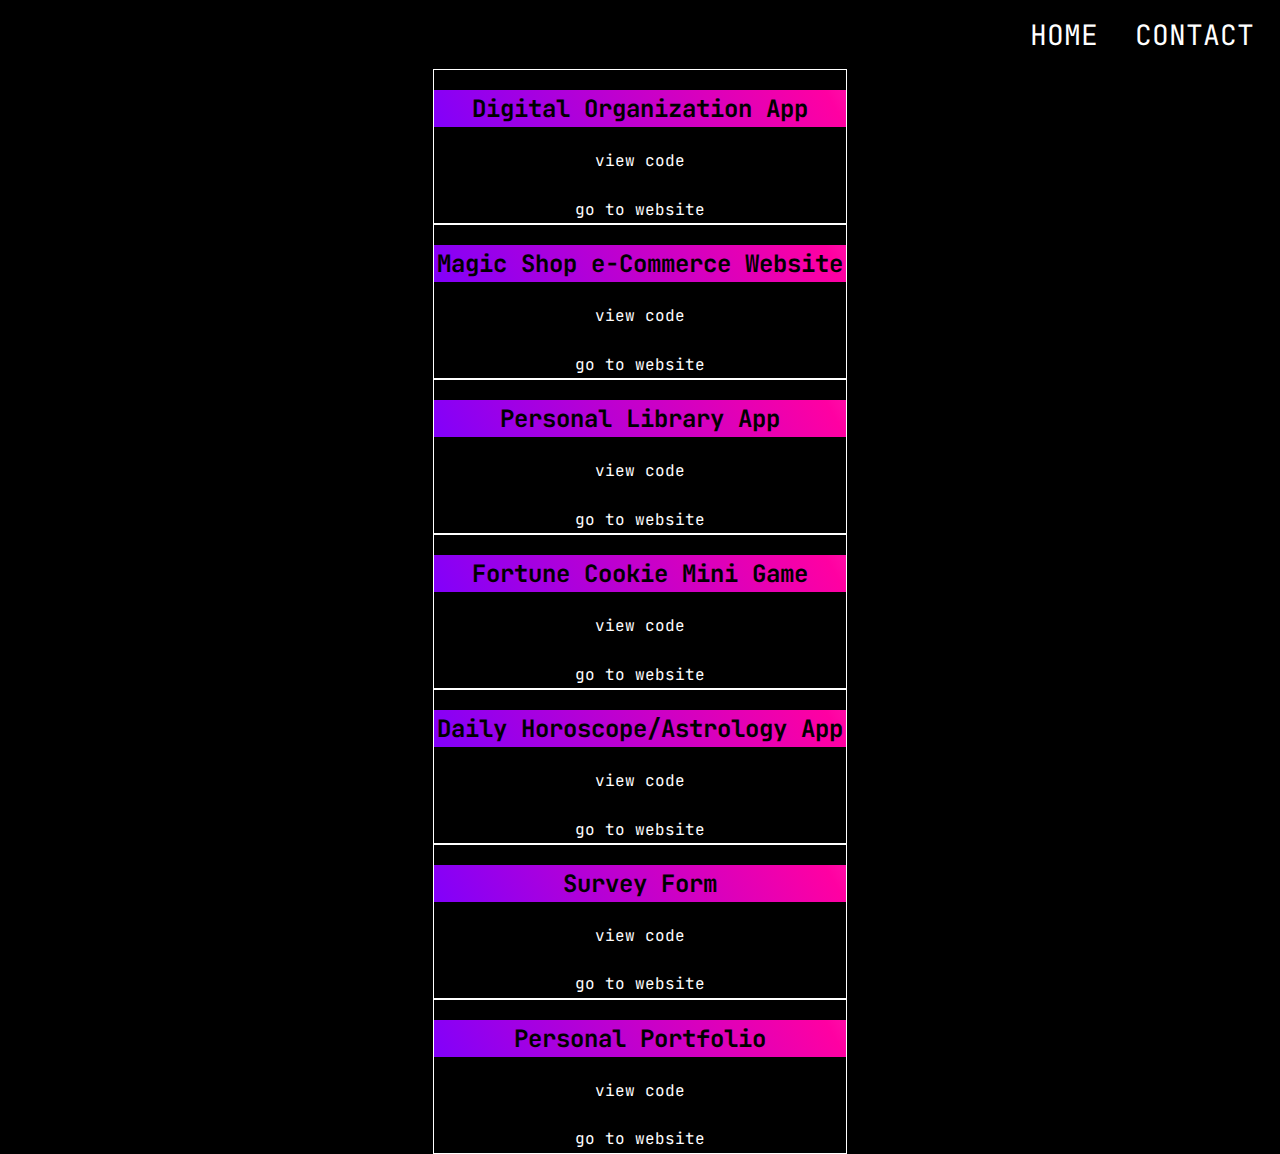
==== projects.html @ e911a7e1 "update on" ====
<!DOCTYPE html>
<html lang="en">
<head>
    <meta charset="UTF-8">
    <meta http-equiv="X-UA-Compatible" content="IE=edge">
    <meta name="viewport" content="width=device-width, initial-scale=1.0">
    <title>Portfolio</title>
    <link rel="stylesheet" href="styles.css"/>
    <link rel="preconnect" href="https://fonts.googleapis.com">
    <link rel="preconnect" href="https://fonts.gstatic.com" crossorigin>
    <link href="https://fonts.googleapis.com/css2?family=JetBrains+Mono:ital,wght@0,100;0,500;0,700;1,300&family=Righteous&display=swap" rel="stylesheet">

</head>
<body>
        <nav class="navbarprojects">
            <div><a href="./index.html" class="home">HOME</a>
            <a href ="./contact.html"  class="contact">CONTACT</a></div>
        </nav>
        <div class="projects ">
            
            <div id="gridItem">
                <h2 class="gradient-border heading">Digital Organization App</h2>
                    <a href="https://github.com/hakuthewizard/react-organization-app">view code</a><br>
                    <a href="https://react-organization-app.vercel.app/">go to website</a>
        </div>
             <div id="gridItem">
                <h2 class="gradient-border heading">Magic Shop e-Commerce Website
</h2>
                    <a href="https://github.com/hakuthewizard/MagicShop-ECommerceWebsite-React-App">view code</a><br>
                    <a href="https://magic-shop-e-commerce-website-react-app.vercel.app/">go to website</a>
        </div>
       
            <div id="gridItem">
                <h2 class="gradient-border heading">Personal Library App</h2>
                    <a href="https://github.com/hakuthewizard/personal-library-app">view code</a><br>
                    <a href="https://personal-library-webapp.vercel.app/">go to website</a>
        </div>
    
        <div id="gridItem">
            <h2 class="gradient-border heading">Fortune Cookie Mini Game</h2>
                <a href="https://github.com/hakuthewizard/fortune-cookie--mini-game-">view code</a><br>
                <a href="https://fortune-cookie-mini-game.vercel.app/">go to website</a>
        
    </div>
    <div id="gridItem">
        <h2 class="gradient-border heading">Daily Horoscope/Astrology App</h2>
            <a href="https://github.com/hakuthewizard/Daily-Horoscope-Astrology-React-App">view code</a><br>
            <a href="https://daily-horoscope-astrology-react-app.vercel.app/">go to website</a>
</div>
        
    <div id="gridItem">
        <h2 class="gradient-border heading">Survey Form</h2>
            <a href="https://github.com/hakuthewizard/healthy-habits-survey-form">view code</a><br>
            <a href="https://healthy-habits-survey-form.vercel.app/">go to website</a>
    
</div>
        
        <div id="gridItem">
            <h2 class="gradient-border heading">Personal Portfolio</h2>
                <a href="https://github.com/hakuthewizard/personal-portfolio">view code</a><br>
                <a href="https://personal-portfolio-hakuthewizard.vercel.app/">go to website</a>
    </div>
    </div>
    <div class="footer"></div>
    
    <script src="app.js"></script>
</body>
</html>
---- styles.css ----
html {
    box-sizing: border-box;
}
body {
    background-color: black;
    margin:0;
    color:white;
    font-family: 'JetBrains Mono', monospace;
    
}
.container {
    display: grid;
    max-width:100vw;
    height: 100vh;
    grid-template-areas: "nav nav nav"
    "about image image"
    "intro intro intro"
    "social social projects"
    "foot foot foot";
    grid-template-rows: 15% 30% 15% 30% 10%;
    row-gap: 1px;
    column-gap: 1px;

}
.container > .navbar {
grid-area: nav;
font-size: 28px;
justify-content: flex-end;
align-items: space-around;
margin-right: 32px;
padding: 16px;
display:grid;
}
.home:hover {
    color:rgb(255, 0, 162);
    border: 2px solid rgb(255, 0, 162);
}
.contact:hover {
    color:rgb(255, 0, 162);
    border: 2px solid rgb(255, 0, 162);
}

.container > .about {
    grid-area: "about";
    justify-content:baseline;
    align-items:center;
    font-size: 3rem;
    display:grid;
    max-height: 25vw;
    padding:0.3rem;
    transform: rotate(270deg);
    color:rgb(255, 255, 255);
    background-color: black;
    box-shadow: -0.2rem -0.5rem rgb(123, 0, 255);
    border:1px solid #fff;
}


.home, .contact {
    padding:10px;
}



.container > .picture {
    grid-area: image;
    display:grid;
    justify-content: flex-start;
}
.beyza {
    border: 2px solid rgb(255, 255, 255);
    border-radius: 50%;
    
}
.container > .introduction {
    grid-area: intro;
    justify-content: center;
    align-items: center;
    font-size: 1.5rem;
    margin-bottom:0.5rem;
    display:grid;
    color: rgb(0, 0, 0);
    border: 2px solid rgb(190, 129, 255);
}
.container > .social-media {
    display:grid;
    justify-content:flex-start;
    align-items:flex-end;
    max-height: 50vh;
    margin: 1rem 1rem 0 0;
    width:3rem;
    font-size: 2rem;
    background-color: rgb(0, 0, 0);
    box-shadow: 0.5rem 0.5rem rgb(123, 0, 255);

}
.projects-tab {
    grid-area: projects;
    align-items: center;
   
    font-size: 3rem;
    margin: 1rem;
    margin-top:0;
    display:grid;
    max-width: 100vw;
    padding:0.4rem;
    color:rgb(255, 255, 255);
    background-color: black;
    box-shadow: 0.2rem 0.5rem  rgb(123, 0, 255);
    transition: 0.1s all fade-in;
    border:1px solid #fff;
}
.border:hover
{
        box-shadow: -15px -15px rgb(255, 0, 162);
        background-color:rgb(255, 255, 255);
        color:black;
        font-size: 3rem;
        transition: 0.2s ease-out;    
}
.border1:hover {
    box-shadow: 20px 20px rgb(255, 0, 162);
    background-color:rgb(255, 255, 255);
    font-size: 3rem;
    transition: 0.2s ease-out;    
    color:black;
}

a {
    all: unset;
    cursor: pointer;
}

.social:hover {
    color:rgb(255, 0, 162);
}
.navbarprojects {
    font-size: 28px;
    padding: 16px;
    display:flex;
    justify-content: flex-end;
    background-color:rgb(0, 0, 0);
    color:rgb(255, 255, 255);

    }
.projects {
    display: grid;
    align-items:center;
    justify-content:space-around;
    text-align:center;
    width:100vw;
    min-height:100vh;
    background: black;
    color:rgb(255, 255, 255);

}
.projects > #gridItem {
    border:0.1px solid rgb(255, 255, 255);
}
 .projects > #gridItem > a:hover {
    color: rgb(0, 0, 0);
    background:rgb(255, 255, 255);
    
}
.aboutMe {
    display: flex;
    margin: 0 auto;
    margin-top:15%;
    max-height: 50vh;
    font-size: 1.5rem;
    position: absolute;
    color:rgb(255, 255, 255);
    border: 5px solid rgb(255, 0, 162);
    padding: 1rem;
    margin-left: 0.5rem;
    margin-right: 0.5rem;
    z-index: -1;
}
.aboutMe p {
    justify-self: center;
}
.container > .contactMe {
    display: grid;
    justify-content: center;
    align-items: center;
    font-size: 20px;
    width:100vw;
    height: 70vh;
    text-align: center;
    margin: 0 auto;
}
.contactName, .contactMail {
    all: unset;
    color:rgb(123, 0, 255);
    border: 3px solid rgb(123, 0, 255);
    text-decoration: none;
    width: 300px;
    height: 50px;

}
.labels {
    margin: 2px;
    padding: 2px;
    color: rgb(255, 255, 255);
 
}
.textArea {
    all: unset;
    width: 300px;
    height: 100px;
    border: 3px solid rgb(255, 0, 162);
    color:rgb(123, 0, 255);
}

.contactButton {
    all: unset;
    width: 300px;
    height: 50px;
    color:rgb(123, 0, 255);
    font-size: 20px;
    cursor: pointer;
    border: 3px solid rgb(123, 0, 255);
}
.contactButton:hover {
    background: linear-gradient(rgb(255, 0, 162),rgb(123, 0, 255));
    color:white;
}
#gridItem > h2 {
    display: grid;
    font-size: 1.5rem;
    padding:0.2rem;
    justify-content: center;
}
#gridItem > a {
    display: grid;
    justify-content: center;
    align-items: center;
    padding:0.2rem;
}
.gradient-border {
      background: linear-gradient(
        60deg,
        rgb(123, 0, 255),
        rgb(255, 0, 162),
        rgb(255, 255, 255),
        rgb(123, 0, 255)
      );
      background-size: 300% 300%;
      background-position: 0 50%;
      border-radius: calc(2 * var(--border-width));
      animation: moveGradient 4s alternate infinite;
    }
  .social {
    margin:0.5rem;
  }
  
  @keyframes moveGradient {
    50% {
      background-position: 100% 50%;
    }
  }
 .home:hover, .contact:hover{
    color:rgb(255, 0, 162);
    border: 2px solid rgb(255, 0, 162);
  }
  .heading {
    color:black;
  }
  @media screen and (max-width: 768px) {
    .container > .about{
        font-size:2.5rem;
        align-self:center;
        margin:2rem;
        border:1px solid #fff;
    }
    .projects-tab {
       font-size:2.5rem;
       margin:2rem;
       margin-top:2rem;
       border:1px solid #fff;
       margin-right:1rem;
    }
    .projects-tab.border1:hover {
        box-shadow: 15px 15px rgb(255, 0, 162);
        background-color:rgb(255, 255, 255);
        color:black;
        font-size:2.5rem;
        
    }
  
  }
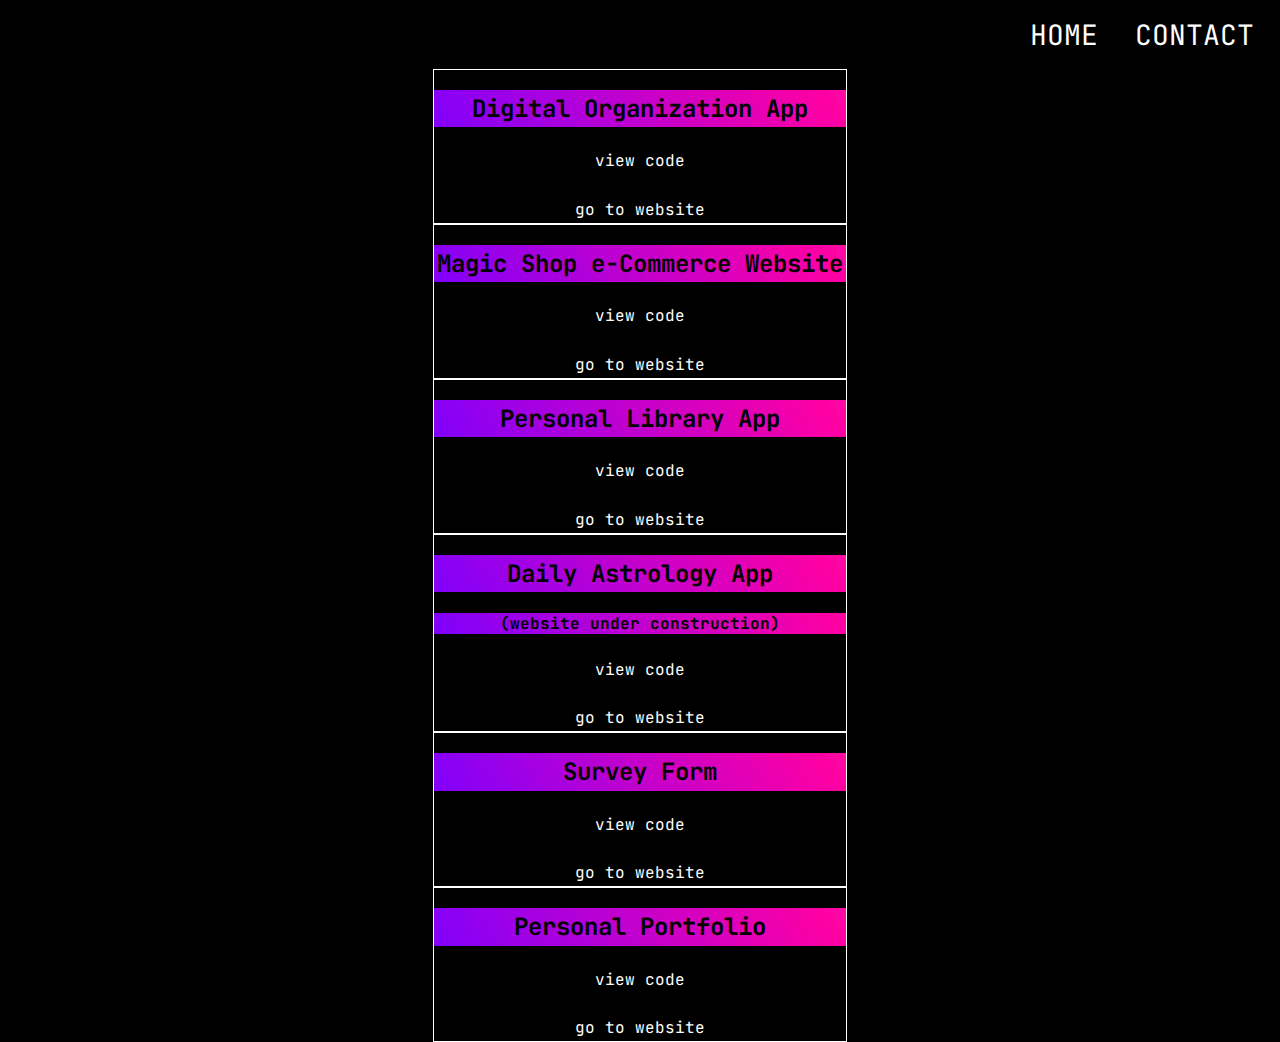
==== commit 7c0bf419: "update on projects" ====
--- a/projects.html
+++ b/projects.html
@@ -35,15 +35,8 @@
                     <a href="https://github.com/hakuthewizard/personal-library-app">view code</a><br>
                     <a href="https://personal-library-webapp.vercel.app/">go to website</a>
         </div>
-    
-        <div id="gridItem">
-            <h2 class="gradient-border heading">Fortune Cookie Mini Game</h2>
-                <a href="https://github.com/hakuthewizard/fortune-cookie--mini-game-">view code</a><br>
-                <a href="https://fortune-cookie-mini-game.vercel.app/">go to website</a>
-        
-    </div>
     <div id="gridItem">
-        <h2 class="gradient-border heading">Daily Horoscope/Astrology App</h2>
+        <h2 class="gradient-border heading">Daily Astrology App</h2>  <h4 class="gradient-border heading">(website under construction)</h4>
             <a href="https://github.com/hakuthewizard/Daily-Horoscope-Astrology-React-App">view code</a><br>
             <a href="https://daily-horoscope-astrology-react-app.vercel.app/">go to website</a>
 </div>
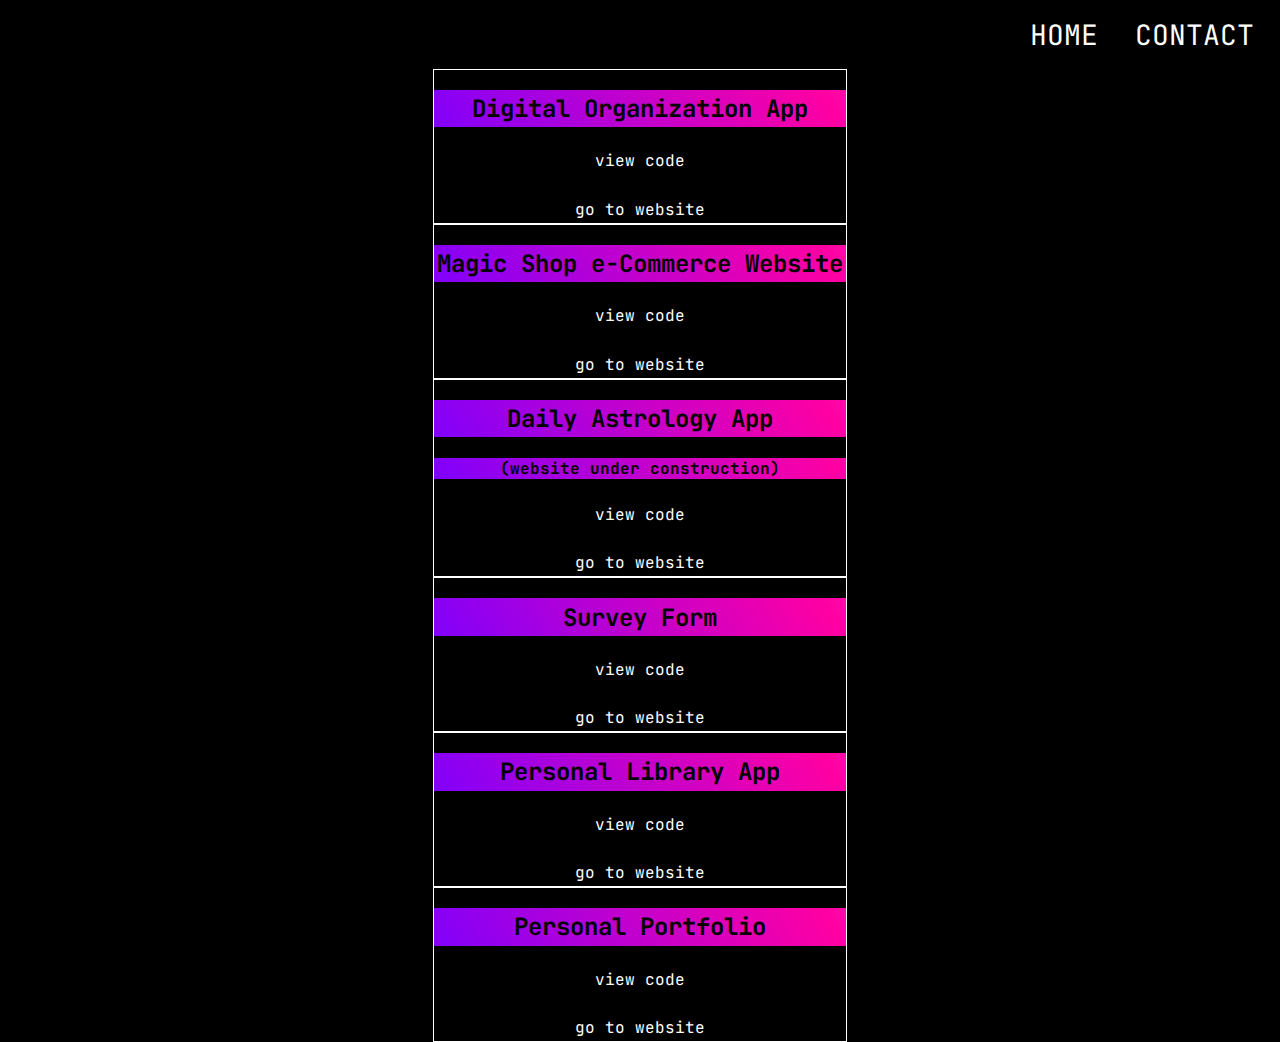
==== commit f70c1fe8: "update" ====
--- a/projects.html
+++ b/projects.html
@@ -30,23 +30,23 @@
                     <a href="https://magic-shop-e-commerce-website-react-app.vercel.app/">go to website</a>
         </div>
        
-            <div id="gridItem">
-                <h2 class="gradient-border heading">Personal Library App</h2>
-                    <a href="https://github.com/hakuthewizard/personal-library-app">view code</a><br>
-                    <a href="https://personal-library-webapp.vercel.app/">go to website</a>
-        </div>
     <div id="gridItem">
         <h2 class="gradient-border heading">Daily Astrology App</h2>  <h4 class="gradient-border heading">(website under construction)</h4>
             <a href="https://github.com/hakuthewizard/Daily-Horoscope-Astrology-React-App">view code</a><br>
             <a href="https://daily-horoscope-astrology-react-app.vercel.app/">go to website</a>
 </div>
-        
-    <div id="gridItem">
-        <h2 class="gradient-border heading">Survey Form</h2>
-            <a href="https://github.com/hakuthewizard/healthy-habits-survey-form">view code</a><br>
-            <a href="https://healthy-habits-survey-form.vercel.app/">go to website</a>
+<div id="gridItem">
+    <h2 class="gradient-border heading">Survey Form</h2>
+        <a href="https://github.com/hakuthewizard/healthy-habits-survey-form">view code</a><br>
+        <a href="https://healthy-habits-survey-form.vercel.app/">go to website</a>
+
+</div>
+<div id="gridItem">
+    <h2 class="gradient-border heading">Personal Library App</h2>
+        <a href="https://github.com/hakuthewizard/personal-library-app">view code</a><br>
+        <a href="https://personal-library-webapp.vercel.app/">go to website</a>
+</div>
     
-</div>
         
         <div id="gridItem">
             <h2 class="gradient-border heading">Personal Portfolio</h2>
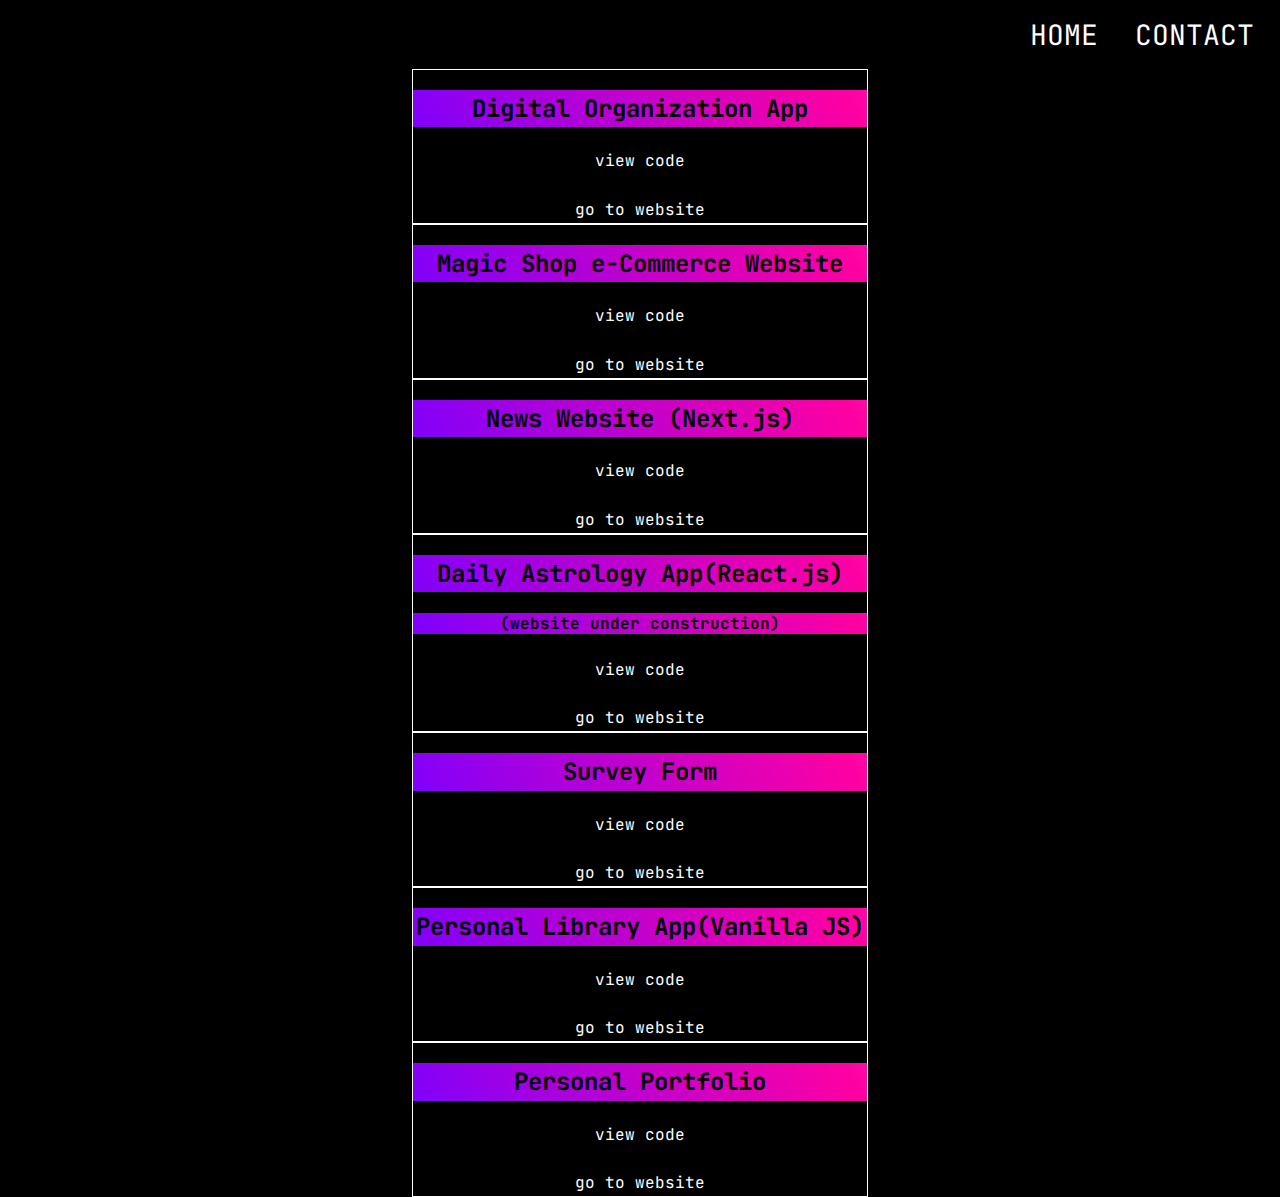
==== commit 721f8977: "added new project" ====
--- a/projects.html
+++ b/projects.html
@@ -23,15 +23,20 @@
                     <a href="https://github.com/hakuthewizard/react-organization-app">view code</a><br>
                     <a href="https://react-organization-app.vercel.app/">go to website</a>
         </div>
+        
              <div id="gridItem">
                 <h2 class="gradient-border heading">Magic Shop e-Commerce Website
 </h2>
                     <a href="https://github.com/hakuthewizard/MagicShop-ECommerceWebsite-React-App">view code</a><br>
                     <a href="https://magic-shop-e-commerce-website-react-app.vercel.app/">go to website</a>
         </div>
-       
+        <div id="gridItem">
+            <h2 class="gradient-border heading">News Website (Next.js)</h2>
+                <a href="https://github.com/hakuthewizard/daily-news-website-nextjs">view code</a><br>
+                <a href="https://daily-news-website-nextjs.vercel.app/">go to website</a>
+    </div>
     <div id="gridItem">
-        <h2 class="gradient-border heading">Daily Astrology App</h2>  <h4 class="gradient-border heading">(website under construction)</h4>
+        <h2 class="gradient-border heading">Daily Astrology App(React.js)</h2>  <h4 class="gradient-border heading">(website under construction)</h4>
             <a href="https://github.com/hakuthewizard/Daily-Horoscope-Astrology-React-App">view code</a><br>
             <a href="https://daily-horoscope-astrology-react-app.vercel.app/">go to website</a>
 </div>
@@ -42,7 +47,7 @@
 
 </div>
 <div id="gridItem">
-    <h2 class="gradient-border heading">Personal Library App</h2>
+    <h2 class="gradient-border heading">Personal Library App(Vanilla JS)</h2>
         <a href="https://github.com/hakuthewizard/personal-library-app">view code</a><br>
         <a href="https://personal-library-webapp.vercel.app/">go to website</a>
 </div>
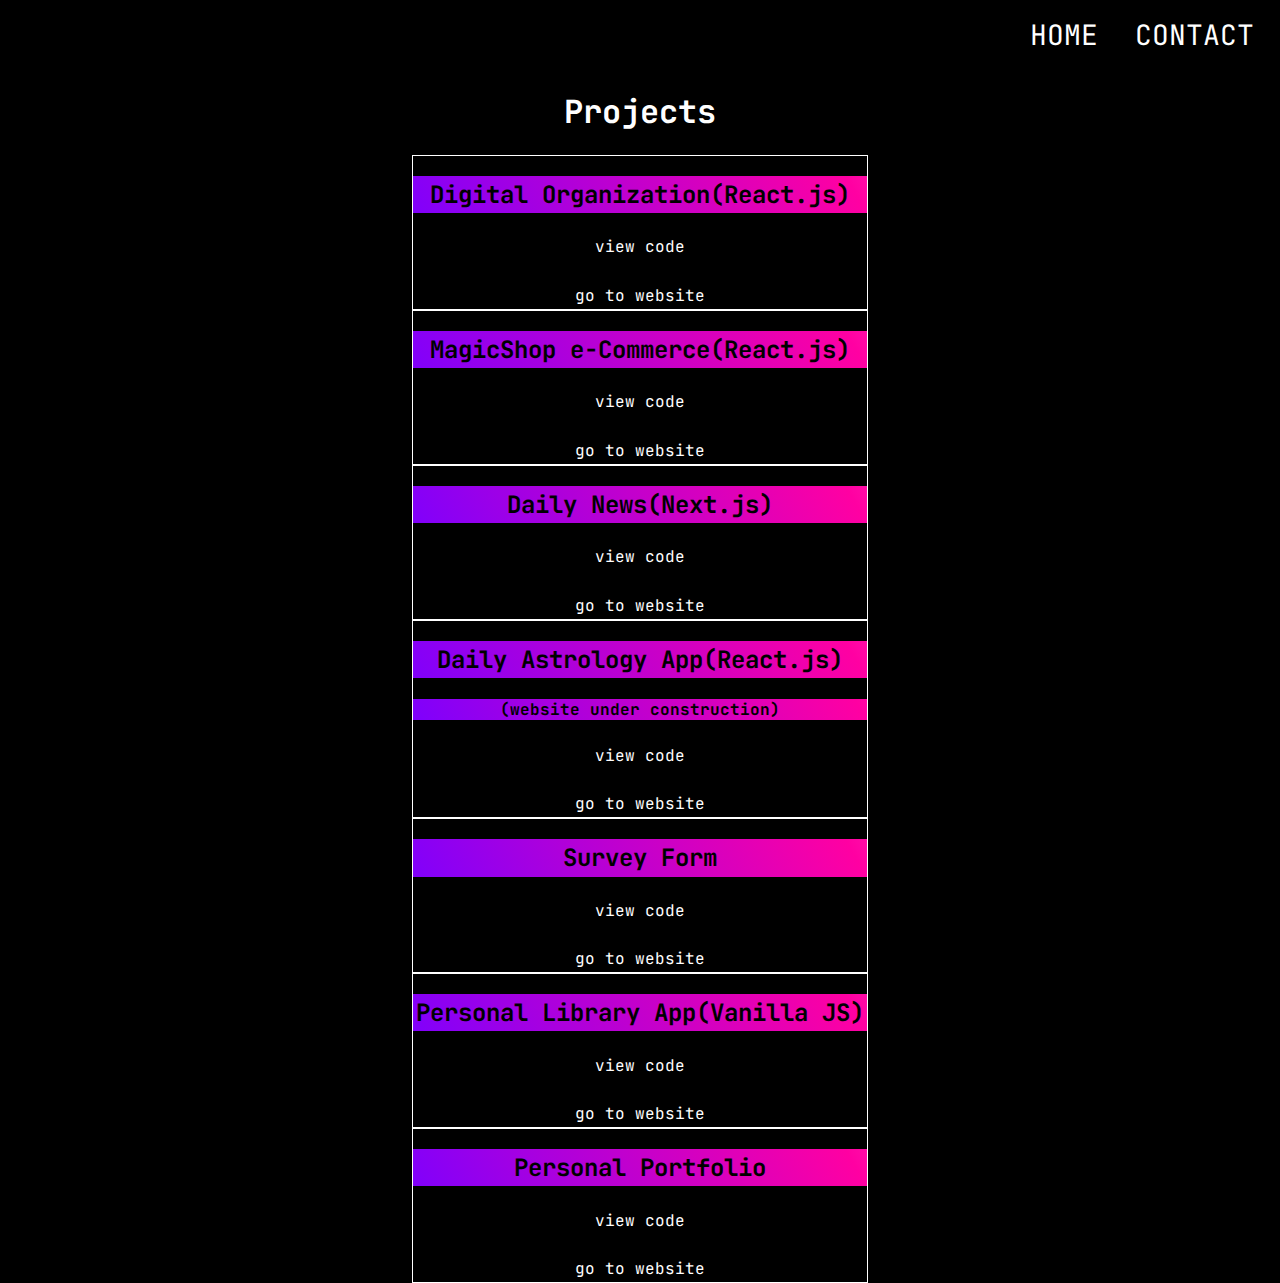
==== commit 03f320bc: "update" ====
--- a/projects.html
+++ b/projects.html
@@ -17,21 +17,21 @@
             <a href ="./contact.html"  class="contact">CONTACT</a></div>
         </nav>
         <div class="projects ">
-            
+            <h1>Projects</h1>
             <div id="gridItem">
-                <h2 class="gradient-border heading">Digital Organization App</h2>
+                <h2 class="gradient-border heading">Digital Organization(React.js)</h2>
                     <a href="https://github.com/hakuthewizard/react-organization-app">view code</a><br>
                     <a href="https://react-organization-app.vercel.app/">go to website</a>
         </div>
         
              <div id="gridItem">
-                <h2 class="gradient-border heading">Magic Shop e-Commerce Website
+                <h2 class="gradient-border heading">MagicShop e-Commerce(React.js)
 </h2>
                     <a href="https://github.com/hakuthewizard/MagicShop-ECommerceWebsite-React-App">view code</a><br>
                     <a href="https://magic-shop-e-commerce-website-react-app.vercel.app/">go to website</a>
         </div>
         <div id="gridItem">
-            <h2 class="gradient-border heading">News Website (Next.js)</h2>
+            <h2 class="gradient-border heading">Daily News(Next.js)</h2>
                 <a href="https://github.com/hakuthewizard/daily-news-website-nextjs">view code</a><br>
                 <a href="https://daily-news-website-nextjs.vercel.app/">go to website</a>
     </div>
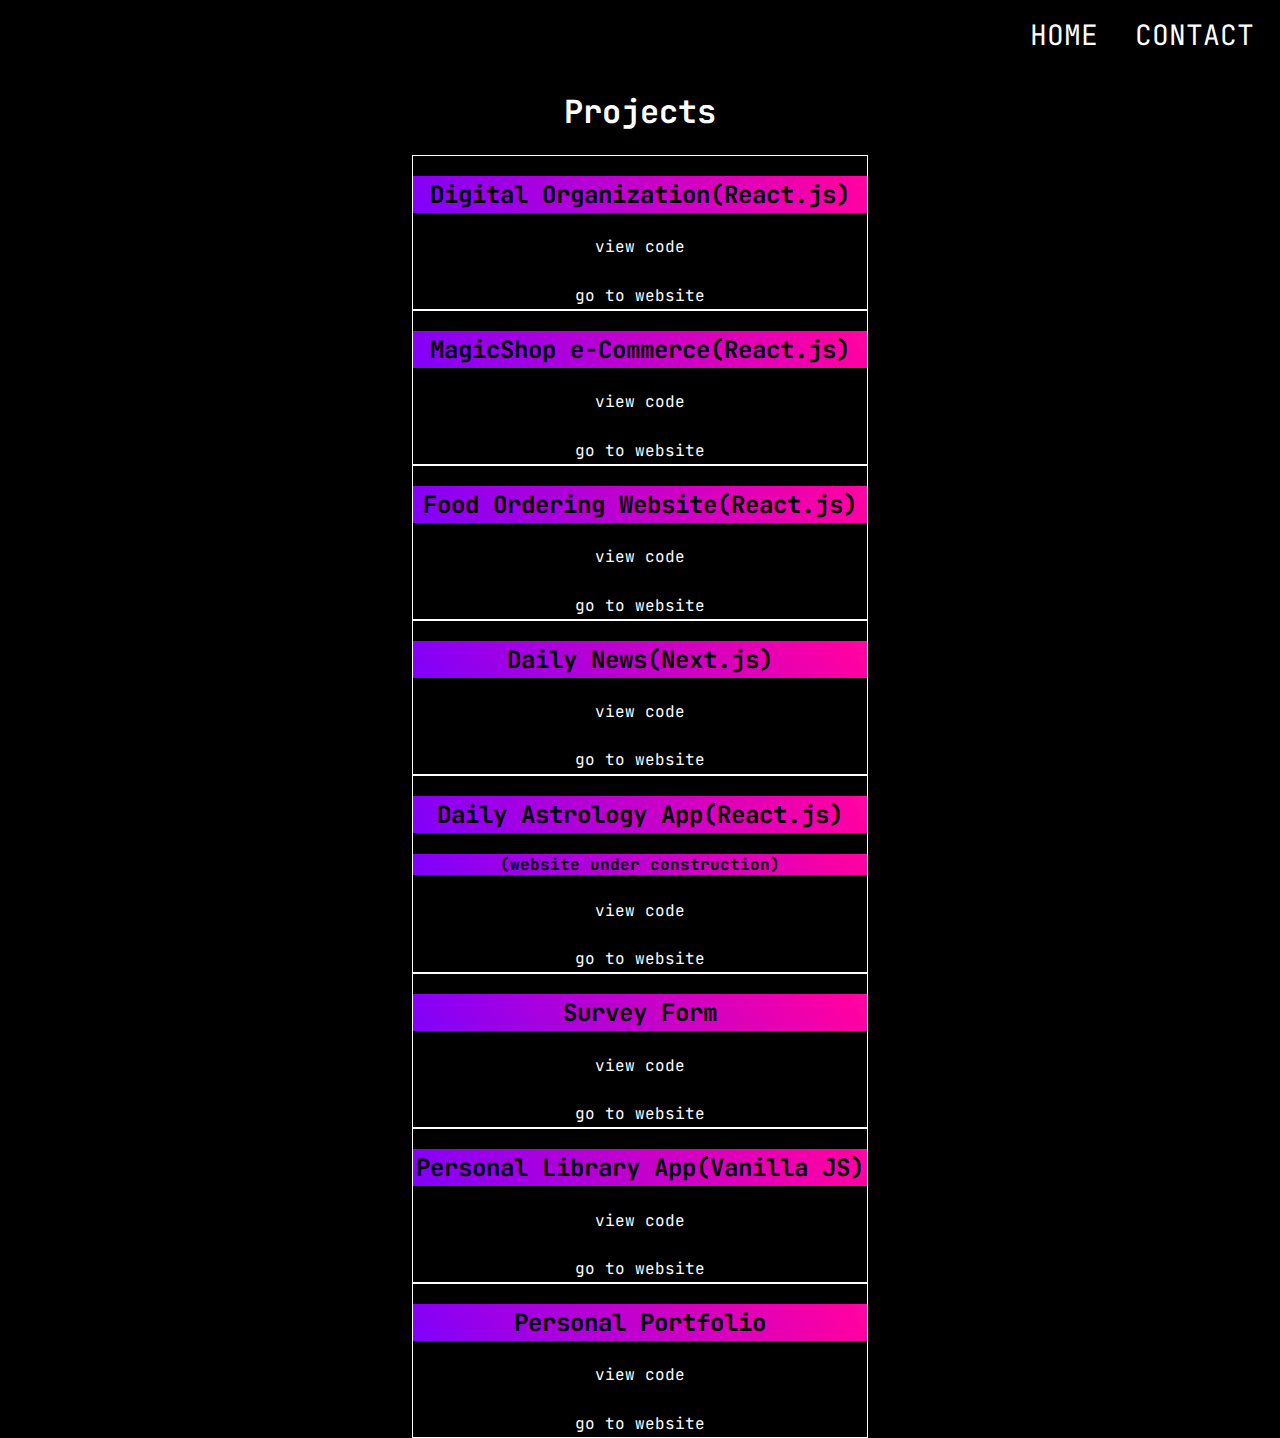
==== commit 4007814a: "added project" ====
--- a/projects.html
+++ b/projects.html
@@ -30,6 +30,14 @@
                     <a href="https://github.com/hakuthewizard/MagicShop-ECommerceWebsite-React-App">view code</a><br>
                     <a href="https://magic-shop-e-commerce-website-react-app.vercel.app/">go to website</a>
         </div>
+        
+             <div id="gridItem">
+                <h2 class="gradient-border heading">Food Ordering Website(React.js)
+</h2>
+                    <a href="https://github.com/hakuthewizard/food-ordering-webapp">view code</a><br>
+                    <a href="https://food-ordering-webapp-one.vercel.app/">go to website</a>
+        </div>
+        
         <div id="gridItem">
             <h2 class="gradient-border heading">Daily News(Next.js)</h2>
                 <a href="https://github.com/hakuthewizard/daily-news-website-nextjs">view code</a><br>
